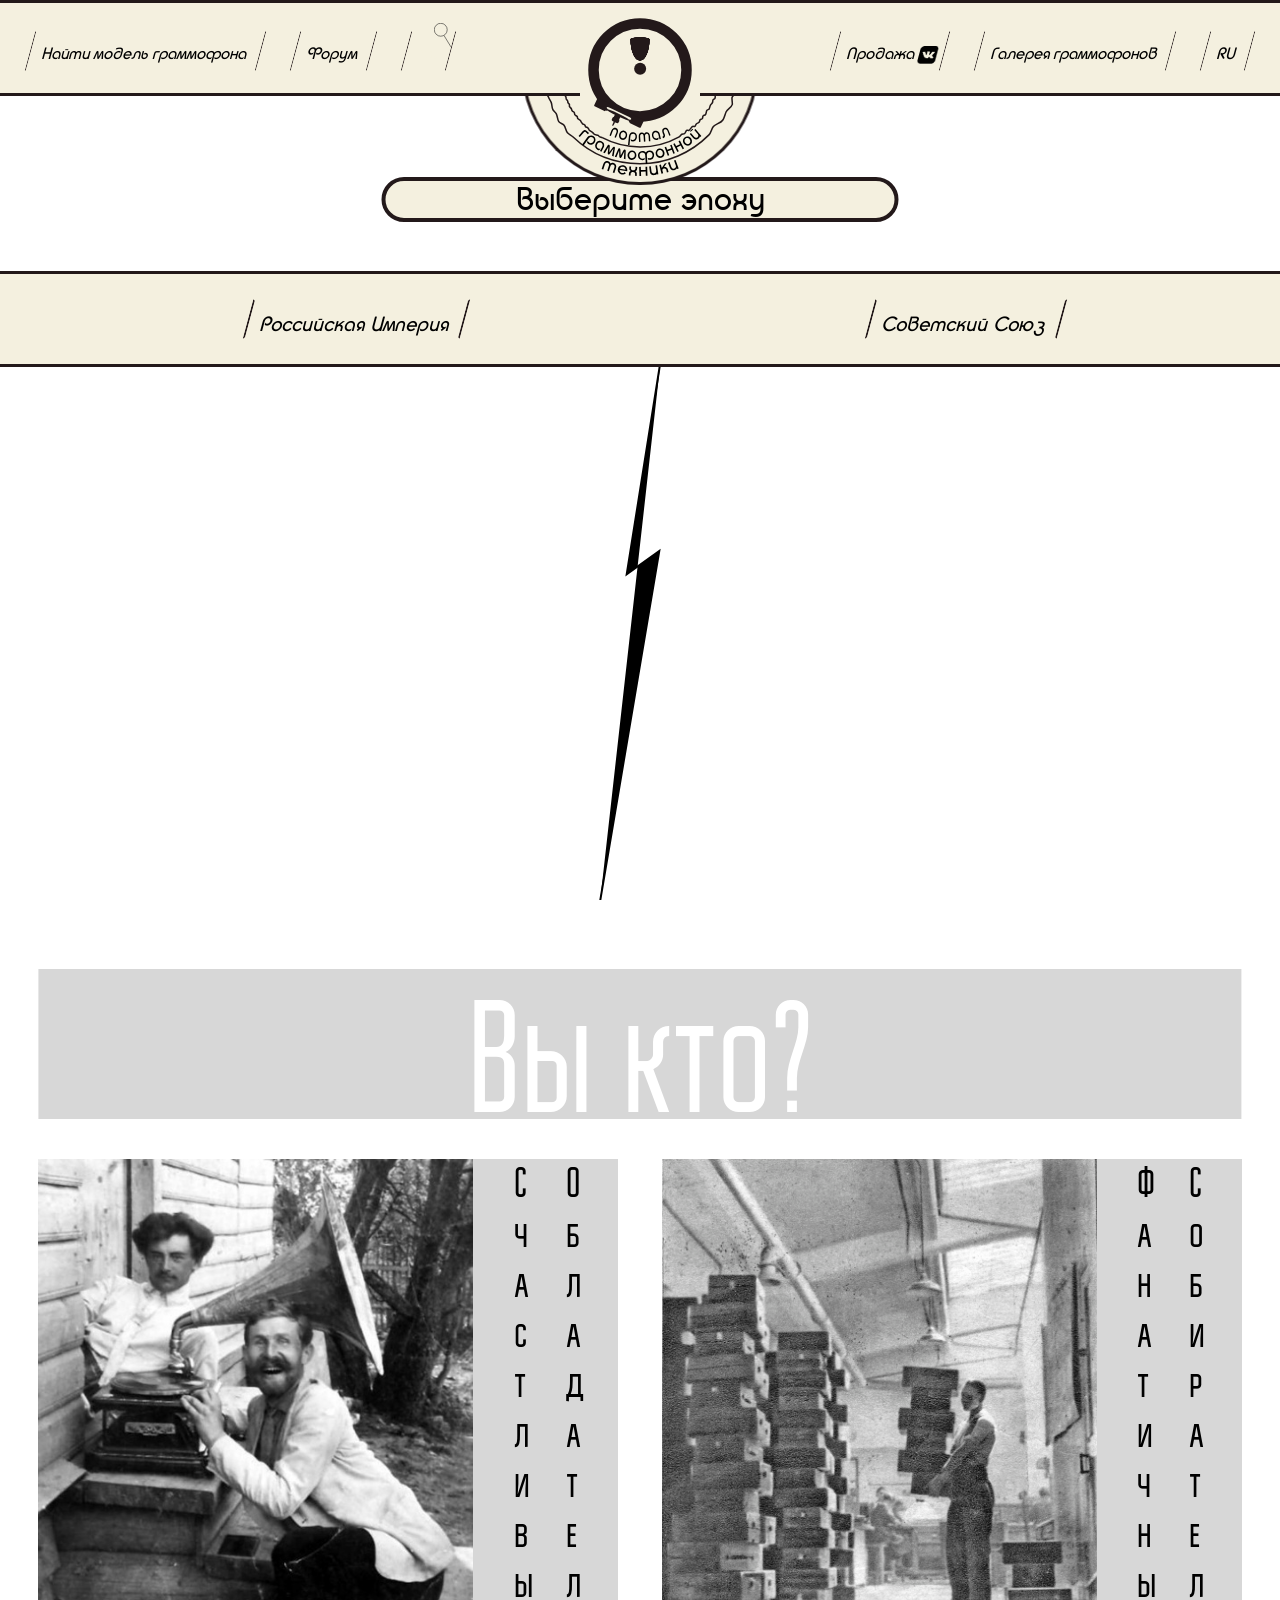
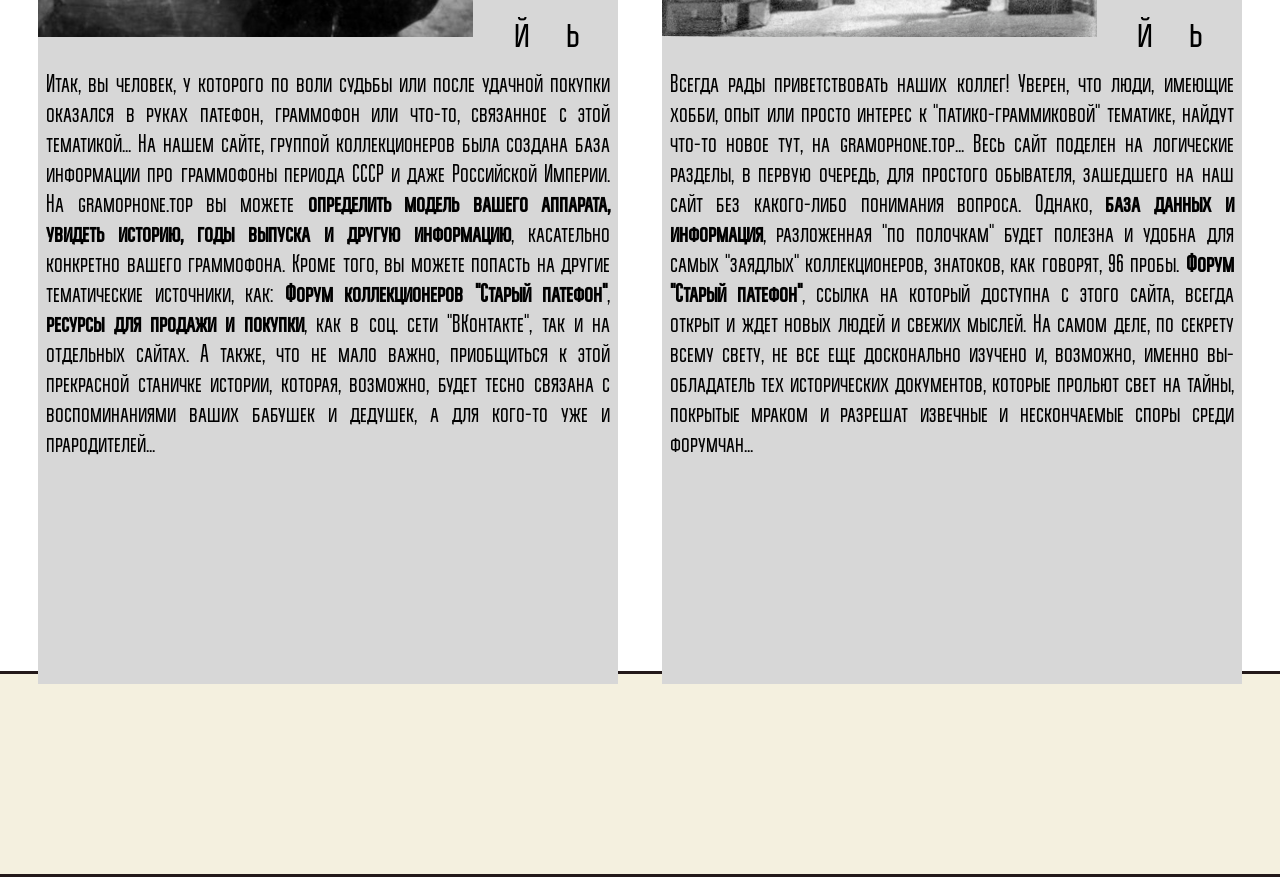
==== siteindex.html @ 6541858c "Add files via upload" ====
<!DOCTYPE html>
<html lang="en">

<head>
    <link rel="stylesheet" href="sitestyle.css">
    <link rel="stylesheet" href="css/lightslider.css" />
    <meta charset="UTF-8">
    <meta name="google" value="notranslate">
    <title>gramophone.top</title>
    <script src="https://ajax.googleapis.com/ajax/libs/jquery/1.11.0/jquery.min.js"></script>
    <script src="js/lightslider.js"></script>
    <script src="js/script.js"></script>

</head>

<body>
    <header>
        <!--	Хеадэр (блок с кнопками)-->
        <div class="header">
            <img class="nadpis" src="img/text.svg" alt="">
            <p class="buttons1">
                <button class="btn trans">Найти модель граммофона</button>
                <button class="btn trans" onclick="window.location='http://oldpatefon.profiforum.ru'">Форум</button>
                <button class="btn trans nada">Ъъ <img src="img/loopa.svg" class="loopa" alt=""></button>
            </p>
            <p class="buttons2">
                <button class="btn trans" onclick="window.location='https://vk.com/patefon_grammofon'">Продажа <img src="img/vk-com.png" class="vk" alt=""> </button>
                <button class="btn trans">Галерея граммофонов</button>
                <button class="btn trans lang">RU</button>
            </p>
            <!--logogo (блок элементов анимации мембраны в хеадэре)		-->
            <div class="logogo">
                <div class="q"></div>
                <div class="w"></div>
                <div class="e"></div>
                <div class="r"></div>
                <div class="t"></div>
                <div class="y"></div>
                <div class="u"></div>
                <div class="ushki1"></div>
                <div class="ushki2"></div>
                <div class="space"></div>
                <div class="povod1"></div>
                <div class="povod2"></div>
                <div class="povod3"></div>
                <div class="needle"></div>
                <div class="vint1"></div>
                <div class="vint2"></div>
                <div class="center"></div>
                <div class="border"></div>
            </div>

            <div class="half-circle">
            </div>
            <div class="spaceq">
            </div>
            <div class="spacew">
            </div>
            <div class="spacee">
            </div>

        </div>
    </header>
    <!--Слайдер-->
    <div class="slider">
        <ul id="lightSlider">
            <li>
                <div class="myslide">
                    <img class="fotka" src="img/boy.jpg" alt="">
                </div>
            </li>
            <li>
                <div class="myslide">
                    <img class="fotka" src="img/workers.jpg" alt="">
                </div>
            </li>
            <li>
                <div class="myslide">
                    <img class="fotka" src="img/guys.jpg" alt="">
                </div>
            </li>

            <li>
                <div class="myslide">
                    <img class="fotka" src="img/soldiers.jpg" alt="">
                </div>
            </li>
            <!--  <li>
            <div class="myslide">
              <img class="fotka" src="" alt="">
            </div>  
          </li> -->
        </ul>
    </div>
    <!--epoha (блок выбора РИЯ или СССР)-->
    <div class="epoha">Выберите эпоху</div>

    <p class="panel">
        <div class="fon"></div>
        <button class="btn vremya ria">Российская Империя</button>
        <img src="img/ruea.svg" alt="" class="rusempire">
        <img src="img/ruempb.svg" alt="" class="rusafter">
        <button class="btn vremya ussr">Советский Союз</button>
        <img src="img/ussr.svg" alt="" class="ussrussia">
        <img src="img/ussrarr.svg" alt="" class="ussserp">
    </p>
    <img class="vubor" src="img/choise.jpg" alt="">
    <img src="img/lightning.svg" alt="" class="light">

    <div class="who">Вы кто?</div>
    <span class="lub">
        <img src="img/lubitel.jpg" alt="" class="lover">
        <div class="tx">
            О б л а д а т е л ь
        </div>
        <div class="tx">
            С ч а с т л и в ы й
        </div>
        <span class="info">
            Итак, вы человек, у которого по воли судьбы или после удачной покупки оказался в руках патефон, граммофон или что-то, связанное с этой тематикой... На нашем сайте, группой коллекционеров была создана база информации про граммофоны периода СССР и даже Российской Империи. На gramophone.top вы можете <b>определить модель вашего аппарата, увидеть историю, годы выпуска и другую информацию</b>, касательно конкретно вашего граммофона. Кроме того, вы можете попасть на другие тематические источники, как: <b>Форум коллекционеров "Старый патефон"</b>, <b>ресурсы для продажи и покупки</b>, как в соц. сети "ВКонтакте", так и на отдельных сайтах. А также, что не мало важно, приобщиться к этой прекрасной станичке истории, которая, возможно, будет тесно связана с воспоминаниями ваших бабушек и дедушек, а для кого-то уже и прародителей...
        </span>
    </span>
    <span class="col">
        <img src="img/collectioner.jpg" alt="" class="colec">
        <div class="tx">
            С о б и р а т е л ь
        </div>
        <div class="tx">
            Ф а н а т и ч н ы й
        </div>
        <span class="info">
            Всегда рады приветствовать наших коллег! Уверен, что люди, имеющие хобби, опыт или просто интерес к "патико-граммиковой" тематике, найдут что-то новое тут, на gramophone.top... Весь сайт поделен на логические разделы, в первую очередь, для простого обывателя, зашедшего на наш сайт без какого-либо понимания вопроса. Однако, <b>база данных и информация</b>, разложенная "по полочкам" будет полезна и удобна для самых "заядлых" коллекционеров, знатоков, как говорят, 96 пробы. <b>Форум "Старый патефон"</b>, ссылка на который доступна с этого сайта, всегда открыт и ждет новых людей и свежих мыслей. На самом деле, по секрету всему свету, не все еще досконально изучено и, возможно, именно вы-обладатель тех исторических документов, которые прольют свет на тайны, покрытые мраком и разрешат извечные и нескончаемые споры среди форумчан...
        </span>
    </span>
    <div class="footer"></div>

</html>
---- sitestyle.css ----
/*#64847B*/
@font-face {
    font-family: taurus;
    src: url("fonts/8299.ttf") format("truetype");
    font-style: normal;
    font-weight: normal;
}

@font-face {
    font-family: bravo;
    src: url("fonts/bravosc.otf") format("truetype");
    font-style: normal;
    font-weight: normal;
}

* header * {
    position: absolute;
    margin: 0;
    padding: 0;
    outline: 0 !important;
}

body {
    margin: 0;
    padding: 0;
    height: auto;
    box-sizing: content-box;
}

/*Слайдер*/
#lightSlider {
    margin-top: 0px;
}

.fotka {
    width: 100%;
}

/*Хеадэр*/
.header {
    height: 90px;
    width: 100%;
    background-color: #F4F0DF;
    border-top: 3px solid #23191A;
    border-bottom: 3px solid #23191A;
    position: relative;
    z-index: 3000;
}

.logogo {
    top: 210px;
    left: 50%;
    z-index: 9;
    -webkit-transform: scale(0.15) translateY(-1194px);
    transform: scale(0.15) translateY(-1194px);
}

/*Запасной вариант стилей logogo с применением zoom. В данный момент zoom не поддерживается в некоторых актуальных и релевантных браузерах*/
/*.logogo{
	zoom:0.15;	
	top: 210px;
    left: 50%;
	z-index: 9;
	-webkit-transform: translateX(-50%);
	        transform: translateX(-50%);	
}*/
.line {
    width: 100%;
    height: 1px;
    background-color: #CECBC0;
    margin-top: 60px;
}

.buttons {
    margin-left: 40%;
    display: inline-block;
    position: relative;
}

.half-circle {
    width: 231px;
    height: 115px;
    top: 63.5px;
    left: 50%;
    -webkit-transform: rotate(180deg) translateX(50%);
    transform: rotate(180deg) translateX(50%);
    background-color: #F4F0DF;
    border-top-left-radius: 180px;
    border-top-right-radius: 180px;
    border: 3px solid #23191A;
    border-bottom: 0;
    z-index: 1;
}

.spacew {
    height: 3px;
    width: 100%;
    top: 90px;
    left: 50%;
    background-color: #23191A;
    -webkit-transform: translateX(-50%);
    transform: translateX(-50%);
    z-index: 5;
}

.spaceq {
    height: 87px;
    width: 250px;
    top: 3px;
    left: 50%;
    background-color: #F4F0DF;
    -webkit-transform: translateX(-50%);
    transform: translateX(-50%);
    z-index: 7;
}

.spacee {
    height: 101px;
    width: 120px;
    top: 3px;
    left: 50%;
    background-color: #F4F0DF;
    -webkit-transform: translateX(-50%);
    transform: translateX(-50%);
    z-index: 8;
}

.nadpis {
    margin-left: 50%;
    -webkit-transform: translateX(-50%);
    transform: translateX(-50%);
    width: 1300px;
    top: 6px;
    z-index: 6;
    pointer-events: none;
}

/*Кнопки*/
.btn {
    font-family: taurus;
    font-size: 12pt;
    position: relative;
    display: inline-block;
    height: 40px;
    margin-top: 28px;
    margin-left: 30px;
    background-color: transparent;
    border-radius: 1px;
    border: 1px solid;
    border-bottom-color: #F4F0DF;
    border-top-color: #F4F0DF;
    border-right-color: #23191A;
    border-left-color: #23191A;
    -webkit-transform: skew(-15deg);
    transform: skew(-15deg);
    padding: 12px;
    z-index: 20;
    cursor: pointer;
    transition: all 400ms cubic-bezier(0.77, 0, 0.175, 1);
}

.btn:hover {
    border-right-color: #F4F0DF;
    border-left-color: #F4F0DF;
}

.btn:before,
.btn:after {
    content: '';
    position: absolute;
    transition: inherit;
}

.btn:before {
    top: 0;
    left: 50%;
    height: 100%;
    width: 0;
    border: 1px solid #23191A;
    border-left: 0;
    border-right: 0;
}

.btn:hover:before {
    left: 0;
    width: 100%;
}

.buttons2 {
    position: absolute;
    right: 0;
    margin-right: 30px;
}

.vk {
    height: 18px;
    width: 18px;
    vertical-align: middle;
    position: relative;
    margin-left: 0px;
    margin-right: -6px;
}

.loopa {
    height: 24px;
    width: 18px;
    -webkit-transform: skew(15deg) translateX(-5.5px) translateY(-12px);
    transform: skew(15deg) translateX(-5.5px) translateY(-12px);
    margin-top: -9px;
}

.nada {
    color: #F4F0DF;
}

/*Выбор эпохи*/
.fon {
    pointer-events: none;
    position: absolute;
    margin-top: -6px;
    width: 100%;
    height: 90px;
    background-color: #F4F0DF;
    border-top: 3px solid #23191A;
    border-bottom: 3px solid #23191A;
}

.vremya {
    position: absolute;
    margin-top: 22px;
    font-size: 15pt;
    border: 2px solid;
    border-bottom-color: #F4F0DF;
    border-top-color: #F4F0DF;
    border-right-color: #23191A;
    border-left-color: #23191A;
}

.vremya:before {
    top: 0;
    left: 50%;
    height: 100%;
    width: 0;
    border: 2px solid #23191A;
    border-left: 0;
    border-right: 0;
}

.panel {
    margin-top: 140px;
}

.ria {
    left: 17%;
    float: left;
}

.ria:hover ~ .rusempire {
    opacity: 1;
}

.ria:hover ~ .rusafter {
    transition-delay: 0.6s;
    opacity: 1;
    filter: brightness(110%) ease-in-out;
}

.ussr:hover ~ .ussrussia {
    opacity: 1;
}

.ussr:hover ~ .ussserp {
    transition-delay: 0.6s;
    opacity: 1;
}

.ussr {
    float: right;
    right: 17%;
}

.rusempire {
    pointer-events: none;
    transition: 0.3s ease-in-out;
    margin-left: -2px;
    margin-right: auto;
    width: 51.7%;
    position: absolute;
    opacity: 0;
    z-index: 10;
    margin-top: 90px;
}

.rusafter {
    pointer-events: none;
    transition: 0.6s ease-in-out;
    margin-left: -4px;
    margin-right: auto;
    width: 51.7%;
    position: absolute;
    opacity: 0;
    z-index: 20;
    margin-top: 90px;
    filter: brightness(100%);
}

.ussrussia {
    pointer-events: none;
    transition: 0.3s ease-in-out;
    float: right;
    margin-left: auto;
    width: 53.2%;
    position: relative;
    opacity: 0;
    z-index: 10;
    margin-top: 90px;
}

.ussserp {
    pointer-events: none;
    transition: 0.6s ease-in-out;
    float: right;
    right: 4.2px;
    margin-left: auto;
    width: 53.2%;
    position: relative;
    opacity: 0;
    z-index: 20;
    margin-top: -41.7%;
}

.epoha {
    position: absolute;
    margin-top: 40px;
    border: 4px solid #23191A;
    border-radius: 50px;
    padding-left: 130px;
    padding-right: 130px;
    font-family: taurus;
    font-size: 24pt;
    background-color: #F4F0DF;
    left: 50%;
    -webkit-transform: translateX(-50%);
    transform: translateX(-50%);
}

.vubor {
    pointer-events: none;
    margin-top: 90px;
    width: 100%;
    position: absolute;
}

.light {
    pointer-events: none;
    z-index: 100;
    margin-top: 90px;
    position: absolute;
    width: 100%;
}

/*Текстовый блок (Вы кто?)*/
.who {
    z-index: 1;
    margin-top: 65%;
    color: white;
    font-family: bravo;
    font-size: 120pt;
    text-align: center !important;
    left: 50%;
    background: #D7D7D7;
    height: 150px;
    width: 94%;
    position: relative;
    -webkit-transform: translateX(-50%);
    transform: translateX(-50%);
}

.lub {
    background: #D7D7D7;
    height: 125%;
    width: 45.3%;
    position: absolute;
    margin-top: 40px;
    margin-left: 3%;
    z-index: 1;
}

.col {
    margin-left: auto;
    float: right;
    background: #D7D7D7;
    height: 125%;
    width: 45.3%;
    position: absolute;
    margin-top: 40px;
    right: 3%;
    z-index: 1;
}

.lover {
    width: 75%;
    position: absolute;
}

.colec {
    width: 75%;
    position: absolute;
}

.tx {
    position: relative;
    font-size: 3.36vw;
    font-family: bravo;
    width: 0.5em;
    float: right;
    margin-right: 5.3%;
}


.block {
    position: relative;
}

.info {
    margin-top: 88%;
    font-size: 2vw;
    font-family: bravo;
    position: absolute;
    text-align: justify;
    margin-left: 8px;
    margin-right: 8px;
}

.footer {
    position: absolute;
    margin-top: 90%;
    width: 100%;
    height: 200px;
    background-color: #F4F0DF;
    border-top: 3px solid #23191A;
    border-bottom: 3px solid #23191A;
}

/*Анимация и стили logogo*/
.center {
    background-color: #23191A;
    border-radius: 100%;
    -webkit-transform: translate(-38.3px, 194.2px);
    transform: translate(-38.3px, 194.2px);
    height: 80.2px;
    width: 80.2px;
    -webkit-transform: translate(-39px, 192.5px);
    transform: translate(-39px, 192.5px);
}

.border {
    border-radius: 100%;
    background-color: #F4F0DF;
    border: 40px solid #23191A;
    z-index: -1;
    -webkit-transform: translate(-345px, -105px);
    transform: translate(-345px, -105px);
    width: 550px;
    height: 550px;
    border-width: 70px;
}

.ushki1 {
    -webkit-transform: rotate(25.714deg);
    transform: rotate(25.714deg);
    background-color: #23191A;
    width: 100px;
    margin-top: 445px;
    margin-left: -300px;
    border-radius: 10%;
    border-top-left-radius: 0%;
    height: 60px;
}

.ushki2 {
    -webkit-transform: rotate(25.714deg);
    transform: rotate(25.714deg);
    background-color: #23191A;
    width: 100px;
    margin-top: 550px;
    margin-left: -80px;
    border-radius: 10%;
    border-top-right-radius: 0%;
    height: 60px;
}

.vint1 {
    background-color: #23191A;
    width: 50px;
    height: 20px;
    border-radius: 40%;
    -webkit-transform: translate(-264px, 486px) rotate(25.714deg);
    transform: translate(-264px, 486px) rotate(25.714deg);
}

.vint2 {
    background-color: #23191A;
    width: 50px;
    height: 20px;
    border-radius: 40%;
    -webkit-transform: translate(-77px, 576px) rotate(25.714deg);
    transform: translate(-77px, 576px) rotate(25.714deg);
}

.povod1 {
    background-color: #23191A;
    width: 175px;
    height: 18px;
    margin-top: 530.5px;
    margin-left: -234px;
    border-radius: 70%;
    -webkit-transform: scale(1) rotate(25.714deg);
    transform: scale(1) rotate(25.714deg);
}

.povod2 {
    background-color: #23191A;
    width: 40px;
    height: 40px;
    margin-top: 540px;
    margin-left: -176px;
    border-radius: 30%;
    -webkit-transform: scale(1) rotate(25.714deg);
    transform: scale(1) rotate(25.714deg);
    border-top-left-radius: 0%;
    border-top-right-radius: 0%;
}

.povod3 {
    background-color: #23191A;
    width: 50px;
    height: 30px;
    margin-top: 560px;
    margin-left: -188.5px;
    border-radius: 30%;
    -webkit-transform: scale(1) rotate(25.714deg);
    transform: scale(1) rotate(25.714deg);
}

.needle {
    background-color: #23191A;
    width: 10px;
    height: 40px;
    margin-top: 576px;
    margin-left: -180px;
    border-radius: 50%;
    -webkit-transform: scale(1) rotate(25.714deg);
    transform: scale(1) rotate(25.714deg);
}

.space {
    background-color: #F4F0DF;
    -webkit-transform: rotate(25.714deg);
    transform: rotate(25.714deg);
    width: 180px;
    height: 60px;
    margin-top: 520px;
    margin-left: -240px;
    border-radius: 10%;
}

.q {
    height: 154.35px;
    width: 126.522px;
    margin-left: -63.261px;
    margin-top: 23px;
    background-color: #23191A;
    border-radius: 50% 50% 50% 50% / 8% 8% 92% 92%;
    -webkit-transform-origin: 50% 140%;
    transform-origin: 50% 140%;
    -webkit-animation: rotq 10s infinite alternate;
    animation: rotq 10s infinite alternate;
}

.w {
    height: 154.35px;
    width: 126.522px;
    margin-left: -63.261px;
    margin-top: 23px;
    background-color: #23191A;
    border-radius: 50% 50% 50% 50% / 8% 8% 92% 92%;
    -webkit-transform-origin: 50% 140%;
    transform-origin: 50% 140%;
    -webkit-animation: rotw 10s infinite alternate;
    animation: rotw 10s infinite alternate;
}

.e {
    height: 154.35px;
    width: 126.522px;
    margin-left: -63.261px;
    margin-top: 23px;
    background-color: #23191A;
    border-radius: 50% 50% 50% 50% / 8% 8% 92% 92%;
    -webkit-transform-origin: 50% 140%;
    transform-origin: 50% 140%;
    -webkit-animation: rote 10s infinite alternate;
    animation: rote 10s infinite alternate;
}

.r {
    height: 154.35px;
    width: 126.522px;
    margin-left: -63.261px;
    margin-top: 23px;
    background-color: #23191A;
    border-radius: 50% 50% 50% 50% / 8% 8% 92% 92%;
    -webkit-transform-origin: 50% 140%;
    transform-origin: 50% 140%;
    -webkit-animation: rotr 10s infinite alternate;
    animation: rotr 10s infinite alternate;
}

.t {
    height: 154.35px;
    width: 126.522px;
    margin-left: -63.261px;
    margin-top: 23px;
    background-color: #23191A;
    border-radius: 50% 50% 50% 50% / 8% 8% 92% 92%;
    -webkit-transform-origin: 50% 140%;
    transform-origin: 50% 140%;
    -webkit-animation: rott 10s infinite alternate;
    animation: rott 10s infinite alternate;
}

.y {
    height: 154.35px;
    width: 126.522px;
    margin-left: -63.261px;
    margin-top: 23px;
    background-color: #23191A;
    border-radius: 50% 50% 50% 50% / 8% 8% 92% 92%;
    -webkit-transform-origin: 50% 140%;
    transform-origin: 50% 140%;
    -webkit-animation: roty 10s infinite alternate;
    animation: roty 10s infinite alternate;
}

.u {
    height: 154.35px;
    width: 126.522px;
    margin-left: -63.261px;
    margin-top: 23px;
    background-color: #23191A;
    border-radius: 50% 50% 50% 50% / 8% 8% 92% 92%;
    -webkit-transform-origin: 50% 140%;
    transform-origin: 50% 140%;
    -webkit-animation: rotu 10s infinite alternate;
    animation: rotu 10s infinite alternate;
}

@-webkit-keyframes rotq {
    0% {
        -webkit-transform: rotate(0deg);
        transform: rotate(0deg);
    }

    68% {
        -webkit-transform: rotate(0deg);
        transform: rotate(0deg);
    }

    90% {
        -webkit-transform: rotate(668.564deg);
        transform: rotate(668.564deg);
    }

    100% {
        -webkit-transform: rotate(668.564deg);
        transform: rotate(668.564deg);
    }

}

@keyframes rotq {
    0% {
        -webkit-transform: rotate(0deg);
        transform: rotate(0deg);
    }

    68% {
        -webkit-transform: rotate(0deg);
        transform: rotate(0deg);
    }

    90% {
        -webkit-transform: rotate(668.564deg);
        transform: rotate(668.564deg);
    }

    100% {
        -webkit-transform: rotate(668.564deg);
        transform: rotate(668.564deg);
    }

}

@-webkit-keyframes rotw {
    0% {
        -webkit-transform: rotate(51.428deg);
        transform: rotate(51.428deg);
    }

    68% {
        -webkit-transform: rotate(51.428deg);
        transform: rotate(51.428deg);
    }

    90% {
        -webkit-transform: rotate(719.992deg);
        transform: rotate(719.992deg);
    }

    100% {
        -webkit-transform: rotate(719.992deg);
        transform: rotate(719.992deg);
    }

}

@keyframes rotw {
    0% {
        -webkit-transform: rotate(51.428deg);
        transform: rotate(51.428deg);
    }

    68% {
        -webkit-transform: rotate(51.428deg);
        transform: rotate(51.428deg);
    }

    90% {
        -webkit-transform: rotate(719.992deg);
        transform: rotate(719.992deg);
    }

    100% {
        -webkit-transform: rotate(719.992deg);
        transform: rotate(719.992deg);
    }

}

@-webkit-keyframes rote {
    0% {
        -webkit-transform: rotate(102.856deg);
        transform: rotate(102.856deg);
    }

    68% {
        -webkit-transform: rotate(102.856deg);
        transform: rotate(102.856deg);
    }

    90% {
        -webkit-transform: rotate(771.42deg);
        transform: rotate(771.42deg);
    }

    100% {
        -webkit-transform: rotate(772.42deg);
        transform: rotate(772.42deg);
    }

}

@keyframes rote {
    0% {
        -webkit-transform: rotate(102.856deg);
        transform: rotate(102.856deg);
    }

    68% {
        -webkit-transform: rotate(102.856deg);
        transform: rotate(102.856deg);
    }

    90% {
        -webkit-transform: rotate(771.42deg);
        transform: rotate(771.42deg);
    }

    100% {
        -webkit-transform: rotate(772.42deg);
        transform: rotate(772.42deg);
    }

}

@-webkit-keyframes rotr {
    0% {
        -webkit-transform: rotate(154.284deg);
        transform: rotate(154.284deg);
    }

    68% {
        -webkit-transform: rotate(154.284deg);
        transform: rotate(154.284deg);
    }

    90% {
        -webkit-transform: rotate(822.848deg);
        transform: rotate(822.848deg);
    }

    100% {
        -webkit-transform: rotate(822.848deg);
        transform: rotate(822.848deg);
    }

}

@keyframes rotr {
    0% {
        -webkit-transform: rotate(154.284deg);
        transform: rotate(154.284deg);
    }

    68% {
        -webkit-transform: rotate(154.284deg);
        transform: rotate(154.284deg);
    }

    90% {
        -webkit-transform: rotate(822.848deg);
        transform: rotate(822.848deg);
    }

    100% {
        -webkit-transform: rotate(822.848deg);
        transform: rotate(822.848deg);
    }

}

@-webkit-keyframes rott {
    0% {
        -webkit-transform: rotate(205.712deg);
        transform: rotate(205.712deg);
    }

    68% {
        -webkit-transform: rotate(205.712deg);
        transform: rotate(205.712deg);
    }

    90% {
        -webkit-transform: rotate(874.276deg);
        transform: rotate(874.276deg);
    }

    100% {
        -webkit-transform: rotate(874.276deg);
        transform: rotate(874.276deg);
    }

}

@keyframes rott {
    0% {
        -webkit-transform: rotate(205.712deg);
        transform: rotate(205.712deg);
    }

    68% {
        -webkit-transform: rotate(205.712deg);
        transform: rotate(205.712deg);
    }

    90% {
        -webkit-transform: rotate(874.276deg);
        transform: rotate(874.276deg);
    }

    100% {
        -webkit-transform: rotate(874.276deg);
        transform: rotate(874.276deg);
    }

}

@-webkit-keyframes roty {
    0% {
        -webkit-transform: rotate(257.14deg);
        transform: rotate(257.14deg);
    }

    68% {
        -webkit-transform: rotate(257.14deg);
        transform: rotate(257.14deg);
    }

    90% {
        -webkit-transform: rotate(925.704deg);
        transform: rotate(925.704deg);
    }

    100% {
        -webkit-transform: rotate(925.704deg);
        transform: rotate(925.704deg);
    }

}

@keyframes roty {
    0% {
        -webkit-transform: rotate(257.14deg);
        transform: rotate(257.14deg);
    }

    68% {
        -webkit-transform: rotate(257.14deg);
        transform: rotate(257.14deg);
    }

    90% {
        -webkit-transform: rotate(925.704deg);
        transform: rotate(925.704deg);
    }

    100% {
        -webkit-transform: rotate(925.704deg);
        transform: rotate(925.704deg);
    }

}

@-webkit-keyframes rotu {
    0% {
        -webkit-transform: rotate(308.568deg);
        transform: rotate(308.568deg);
    }

    68% {
        -webkit-transform: rotate(308.568deg);
        transform: rotate(308.568deg);
    }

    90% {
        -webkit-transform: rotate(977.132deg);
        transform: rotate(977.132deg);
    }

    100% {
        -webkit-transform: rotate(977.132deg);
        transform: rotate(977.132deg);
    }

}

@keyframes rotu {
    0% {
        -webkit-transform: rotate(308.568deg);
        transform: rotate(308.568deg);
    }

    68% {
        -webkit-transform: rotate(308.568deg);
        transform: rotate(308.568deg);
    }

    90% {
        -webkit-transform: rotate(977.132deg);
        transform: rotate(977.132deg);
    }

    100% {
        -webkit-transform: rotate(977.132deg);
        transform: rotate(977.132deg);
    }

}
---- css/lightslider.css ----
/*! lightslider - v1.1.3 - 2015-04-14
* https://github.com/sachinchoolur/lightslider
* Copyright (c) 2015 Sachin N; Licensed MIT */
/** /!!! core css Should not edit !!!/**/ 

.lSSlideOuter {
    overflow: hidden;
    -webkit-touch-callout: none;
    -webkit-user-select: none;
    -khtml-user-select: none;
    -moz-user-select: none;
    -ms-user-select: none;
    user-select: none
}
.lightSlider:before, .lightSlider:after {
    content: " ";
    display: table;
}
.lightSlider {
    overflow: hidden;
    margin: 0;
}
.lSSlideWrapper {
    max-width: 100%;
    overflow: hidden;
    position: relative;
}
.lSSlideWrapper > .lightSlider:after {
    clear: both;
}
.lSSlideWrapper .lSSlide {
    -webkit-transform: translate(0px, 0px);
    -ms-transform: translate(0px, 0px);
    transform: translate(0px, 0px);
    -webkit-transition: all 1s;
    -webkit-transition-property: -webkit-transform,height;
    -moz-transition-property: -moz-transform,height;
    transition-property: transform,height;
    -webkit-transition-duration: inherit !important;
    transition-duration: inherit !important;
    -webkit-transition-timing-function: inherit !important;
    transition-timing-function: inherit !important;
}
.lSSlideWrapper .lSFade {
    position: relative;
}
.lSSlideWrapper .lSFade > * {
    position: absolute !important;
    top: 0;
    left: 0;
    z-index: 9;
    margin-right: 0;
    width: 100%;
}
.lSSlideWrapper.usingCss .lSFade > * {
    opacity: 0;
    -webkit-transition-delay: 0s;
    transition-delay: 0s;
    -webkit-transition-duration: inherit !important;
    transition-duration: inherit !important;
    -webkit-transition-property: opacity;
    transition-property: opacity;
    -webkit-transition-timing-function: inherit !important;
    transition-timing-function: inherit !important;
}
.lSSlideWrapper .lSFade > *.active {
    z-index: 10;
}
.lSSlideWrapper.usingCss .lSFade > *.active {
    opacity: 1;
}
/** /!!! End of core css Should not edit !!!/**/

/* Pager */
.lSSlideOuter .lSPager.lSpg {
    margin: 10px 0 0;
    padding: 0;
    text-align: center;
}
.lSSlideOuter .lSPager.lSpg > li {
    cursor: pointer;
    display: inline-block;
    padding: 0 5px;
}
.lSSlideOuter .lSPager.lSpg > li a {
    background-color: #222222;
    border-radius: 30px;
    display: inline-block;
    height: 8px;
    overflow: hidden;
    text-indent: -999em;
    width: 8px;
    position: relative;
    z-index: 99;
    -webkit-transition: all 0.5s linear 0s;
    transition: all 0.5s linear 0s;
}
.lSSlideOuter .lSPager.lSpg > li:hover a, .lSSlideOuter .lSPager.lSpg > li.active a {
    background-color: #428bca;
}
.lSSlideOuter .media {
    opacity: 0.8;
}
.lSSlideOuter .media.active {
    opacity: 1;
}
/* End of pager */

/** Gallery */
.lSSlideOuter .lSPager.lSGallery {
    list-style: none outside none;
    padding-left: 0;
    margin: 0;
    overflow: hidden;
    transform: translate3d(0px, 0px, 0px);
    -moz-transform: translate3d(0px, 0px, 0px);
    -ms-transform: translate3d(0px, 0px, 0px);
    -webkit-transform: translate3d(0px, 0px, 0px);
    -o-transform: translate3d(0px, 0px, 0px);
    -webkit-transition-property: -webkit-transform;
    -moz-transition-property: -moz-transform;
    -webkit-touch-callout: none;
    -webkit-user-select: none;
    -khtml-user-select: none;
    -moz-user-select: none;
    -ms-user-select: none;
    user-select: none;
}
.lSSlideOuter .lSPager.lSGallery li {
    overflow: hidden;
    -webkit-transition: border-radius 0.12s linear 0s 0.35s linear 0s;
    transition: border-radius 0.12s linear 0s 0.35s linear 0s;
}
.lSSlideOuter .lSPager.lSGallery li.active, .lSSlideOuter .lSPager.lSGallery li:hover {
    border-radius: 5px;
}
.lSSlideOuter .lSPager.lSGallery img {
    display: block;
    height: auto;
    max-width: 100%;
}
.lSSlideOuter .lSPager.lSGallery:before, .lSSlideOuter .lSPager.lSGallery:after {
    content: " ";
    display: table;
}
.lSSlideOuter .lSPager.lSGallery:after {
    clear: both;
}
/* End of Gallery*/

/* slider actions */
.lSAction > a {
    width: 64px;
    display: block;
    top: 54%;
    height: 64px;
    background-image: url('../buttons/controlsx.png');
    cursor: pointer;
    position: absolute;
    z-index: 99;
    margin-top: -16px;
    opacity: 0.5;
    -webkit-transition: opacity 0.35s linear 0s;
    transition: opacity 0.35s linear 0s;
}
.lSAction > a:hover {
    opacity: 1;
}
.lSAction > .lSPrev {
    top: 46%;
    background-position: 0 0;
    left: 20px;
}
.lSAction > .lSNext {
    top: 46%;
    background-position: -66px 0;
    right: 20px;
}
.lSAction > a.disabled {
    pointer-events: none;
}
.cS-hidden {
    height: 1px;
    opacity: 0;
    filter: alpha(opacity=0);
    overflow: hidden;
}


/* vertical */
.lSSlideOuter.vertical {
    position: relative;
}
.lSSlideOuter.vertical.noPager {
    padding-right: 0px !important;
}
.lSSlideOuter.vertical .lSGallery {
    position: absolute !important;
    right: 0;
    top: 0;
}
.lSSlideOuter.vertical .lightSlider > * {
    width: 100% !important;
    max-width: none !important;
}

/* vertical controlls */
.lSSlideOuter.vertical .lSAction > a {
    left: 50%;
    margin-left: -14px;
    margin-top: 0;
}
.lSSlideOuter.vertical .lSAction > .lSNext {
    background-position: 31px -31px;
    bottom: 10px;
    top: auto;
}
.lSSlideOuter.vertical .lSAction > .lSPrev {
    background-position: 0 -31px;
    bottom: auto;
    top: 10px;
}
/* vertical */


/* Rtl */
.lSSlideOuter.lSrtl {
    direction: rtl;
}
.lSSlideOuter .lightSlider, .lSSlideOuter .lSPager {
    padding-left: 0;
    list-style: none outside none;
}
.lSSlideOuter.lSrtl .lightSlider, .lSSlideOuter.lSrtl .lSPager {
    padding-right: 0;
}
.lSSlideOuter .lightSlider > *,  .lSSlideOuter .lSGallery li {
    float: left;
}
.lSSlideOuter.lSrtl .lightSlider > *,  .lSSlideOuter.lSrtl .lSGallery li {
    float: right !important;
}
/* Rtl */

@-webkit-keyframes rightEnd {
    0% {
        left: 0;
    }

    50% {
        left: -15px;
    }

    100% {
        left: 0;
    }
}
@keyframes rightEnd {
    0% {
        left: 0;
    }

    50% {
        left: -15px;
    }

    100% {
        left: 0;
    }
}
@-webkit-keyframes topEnd {
    0% {
        top: 0;
    }

    50% {
        top: -15px;
    }

    100% {
        top: 0;
    }
}
@keyframes topEnd {
    0% {
        top: 0;
    }

    50% {
        top: -15px;
    }

    100% {
        top: 0;
    }
}
@-webkit-keyframes leftEnd {
    0% {
        left: 0;
    }

    50% {
        left: 15px;
    }

    100% {
        left: 0;
    }
}
@keyframes leftEnd {
    0% {
        left: 0;
    }

    50% {
        left: 15px;
    }

    100% {
        left: 0;
    }
}
@-webkit-keyframes bottomEnd {
    0% {
        bottom: 0;
    }

    50% {
        bottom: -15px;
    }

    100% {
        bottom: 0;
    }
}
@keyframes bottomEnd {
    0% {
        bottom: 0;
    }

    50% {
        bottom: -15px;
    }

    100% {
        bottom: 0;
    }
}
.lSSlideOuter .rightEnd {
    -webkit-animation: rightEnd 0.3s;
    animation: rightEnd 0.3s;
    position: relative;
}
.lSSlideOuter .leftEnd {
    -webkit-animation: leftEnd 0.3s;
    animation: leftEnd 0.3s;
    position: relative;
}
.lSSlideOuter.vertical .rightEnd {
    -webkit-animation: topEnd 0.3s;
    animation: topEnd 0.3s;
    position: relative;
}
.lSSlideOuter.vertical .leftEnd {
    -webkit-animation: bottomEnd 0.3s;
    animation: bottomEnd 0.3s;
    position: relative;
}
.lSSlideOuter.lSrtl .rightEnd {
    -webkit-animation: leftEnd 0.3s;
    animation: leftEnd 0.3s;
    position: relative;
}
.lSSlideOuter.lSrtl .leftEnd {
    -webkit-animation: rightEnd 0.3s;
    animation: rightEnd 0.3s;
    position: relative;
}
/*/  GRab cursor */
.lightSlider.lsGrab > * {
  cursor: -webkit-grab;
  cursor: -moz-grab;
  cursor: -o-grab;
  cursor: -ms-grab;
  cursor: grab;
}
.lightSlider.lsGrabbing > * {
  cursor: move;
  cursor: -webkit-grabbing;
  cursor: -moz-grabbing;
  cursor: -o-grabbing;
  cursor: -ms-grabbing;
  cursor: grabbing;
}
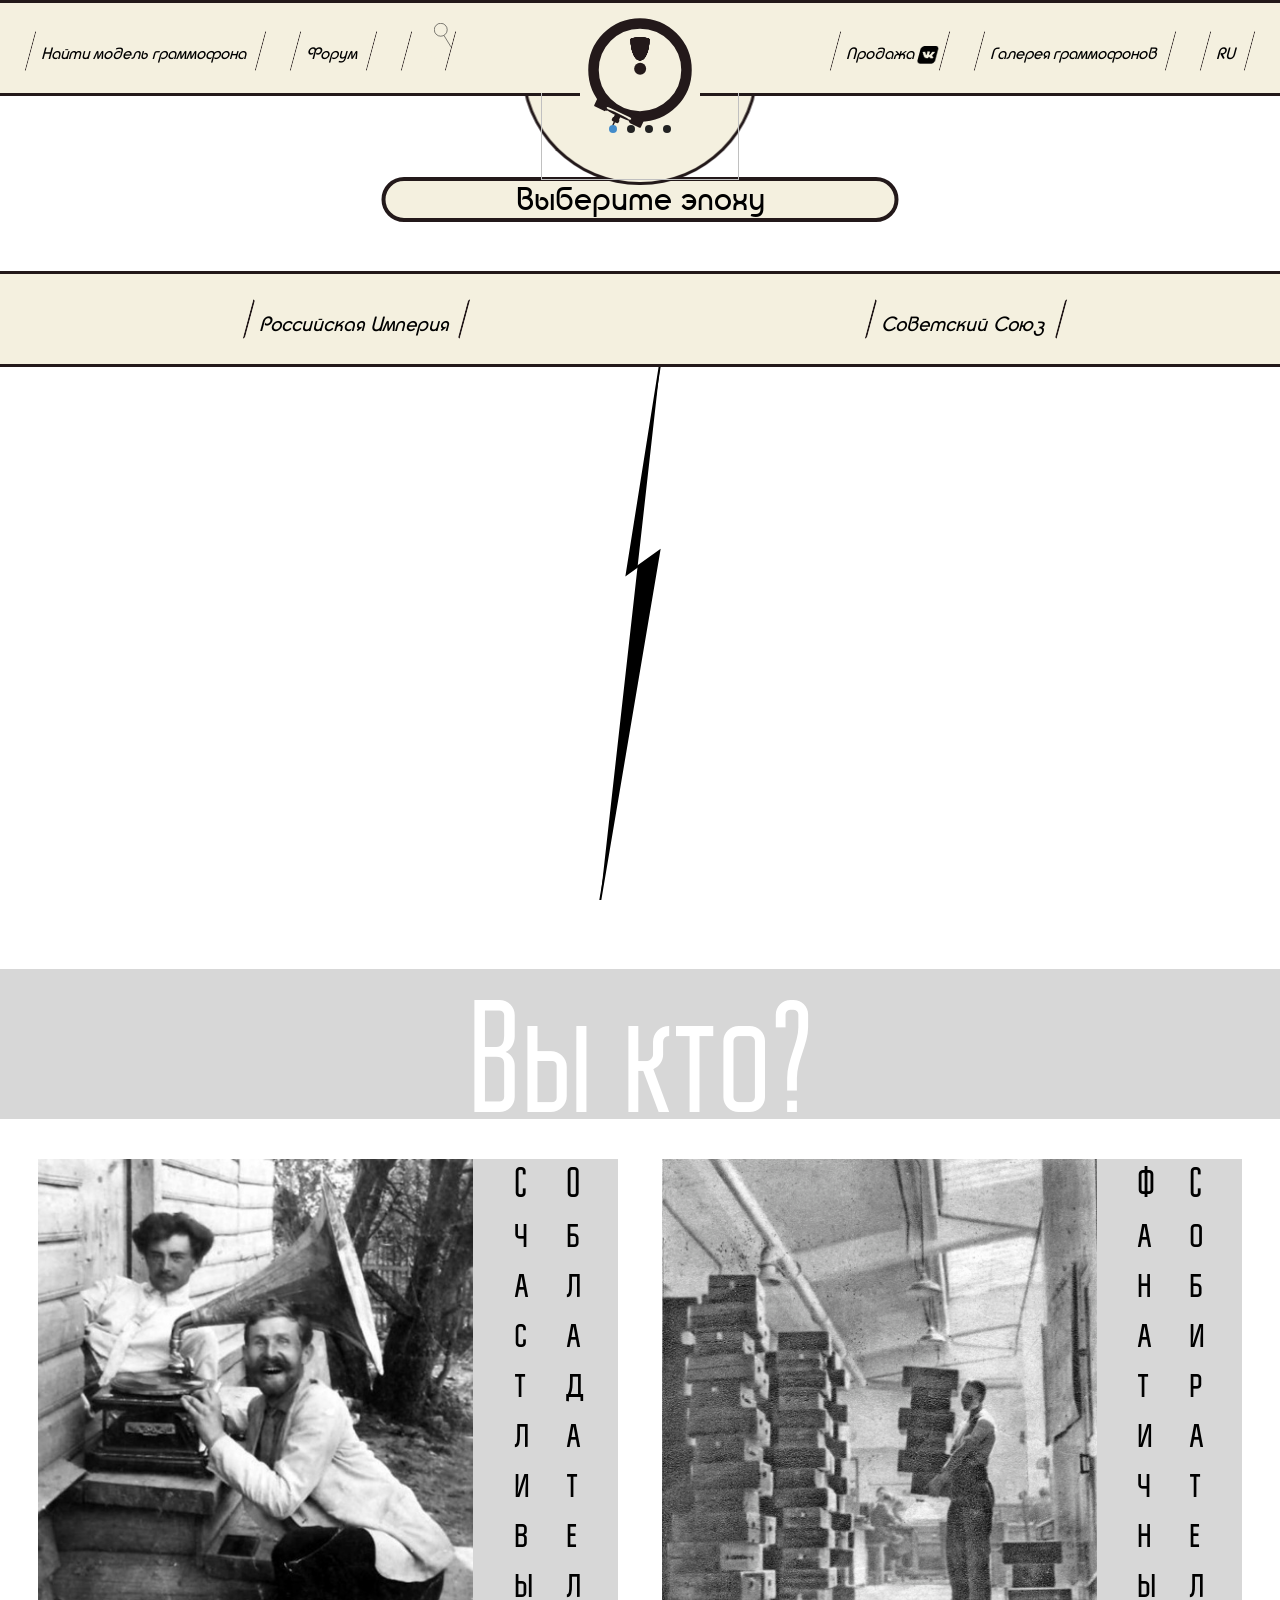
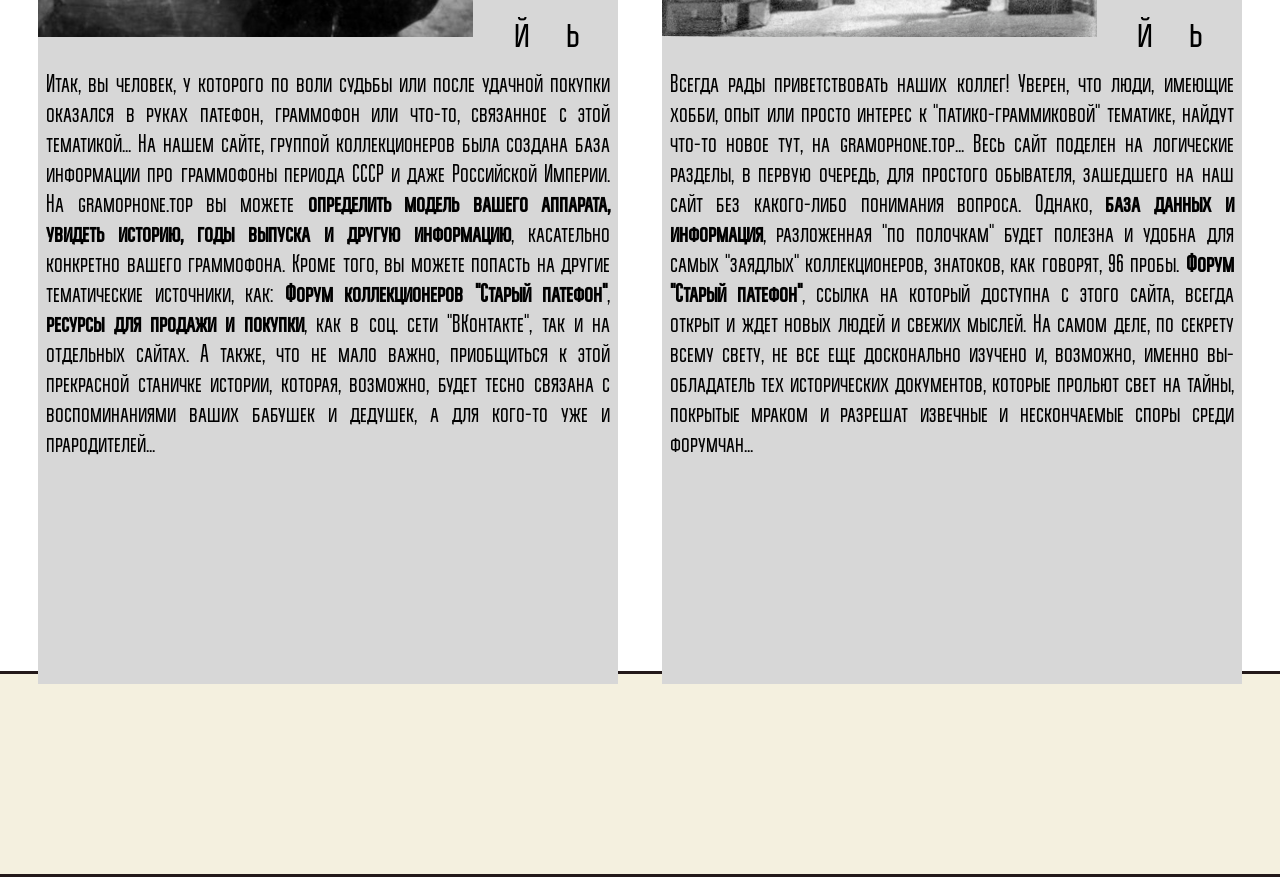
==== commit 2aa6bef8: "Add files via upload" ====
--- a/siteindex.html
+++ b/siteindex.html
@@ -14,10 +14,11 @@
 </head>
 
 <body>
+    
     <header>
         <!--	Хеадэр (блок с кнопками)-->
         <div class="header">
-            <img class="nadpis" src="img/text.svg" alt="">
+            <img class="nadpis" src="img/tex.svg" alt="">
             <p class="buttons1">
                 <button class="btn trans">Найти модель граммофона</button>
                 <button class="btn trans" onclick="window.location='http://oldpatefon.profiforum.ru'">Форум</button>
@@ -61,6 +62,7 @@
 
         </div>
     </header>
+    
     <!--Слайдер-->
     <div class="slider">
         <ul id="lightSlider">
--- a/sitestyle.css
+++ b/sitestyle.css
@@ -23,13 +23,14 @@
 body {
     margin: 0;
     padding: 0;
-    height: auto;
     box-sizing: content-box;
+    min-width: 1050px;
 }
 
 /*Слайдер*/
 #lightSlider {
     margin-top: 0px;
+    width: 100%;
 }
 
 .fotka {
@@ -44,7 +45,7 @@
     border-top: 3px solid #23191A;
     border-bottom: 3px solid #23191A;
     position: relative;
-    z-index: 3000;
+    z-index: 30;
 }
 
 .logogo {
@@ -104,9 +105,8 @@
 }
 
 .spaceq {
-    height: 87px;
+    height: 90px;
     width: 250px;
-    top: 3px;
     left: 50%;
     background-color: #F4F0DF;
     -webkit-transform: translateX(-50%);
@@ -129,8 +129,8 @@
     margin-left: 50%;
     -webkit-transform: translateX(-50%);
     transform: translateX(-50%);
-    width: 1300px;
-    top: 6px;
+    width: 198px;
+    height: 177px;
     z-index: 6;
     pointer-events: none;
 }
@@ -370,7 +370,7 @@
     left: 50%;
     background: #D7D7D7;
     height: 150px;
-    width: 94%;
+    width: auto;
     position: relative;
     -webkit-transform: translateX(-50%);
     transform: translateX(-50%);
